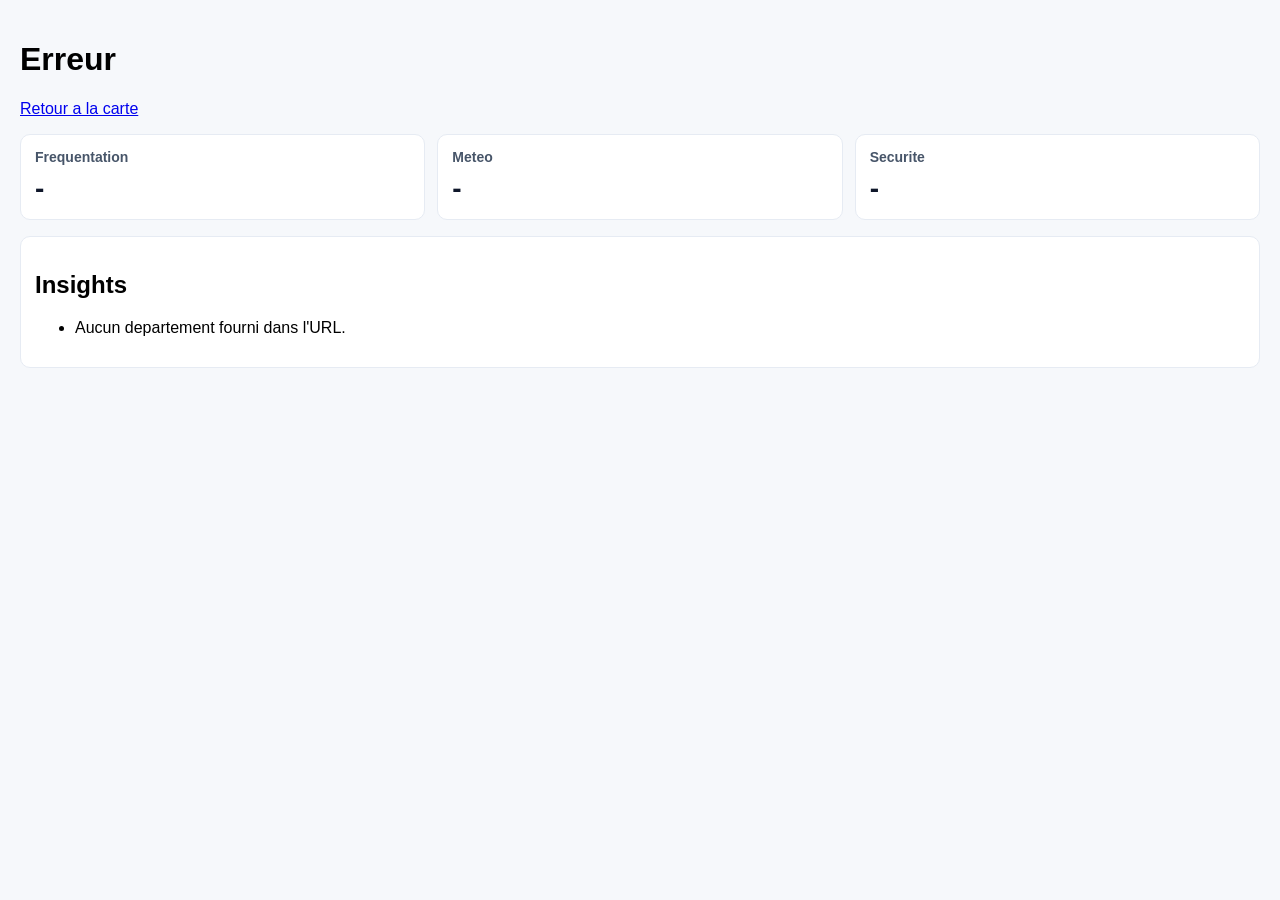
==== front/department.html @ adc29dd0 "feat: setup basic template and department logic" ====
<!DOCTYPE html>
<html lang="fr">
<head>
    <meta charset="UTF-8">
    <title>Detail Departement</title>
    <link rel="stylesheet" href="style.css">
</head>
<body class="dep-page">

    <h1 id="title">Departement</h1>
    <p><a href="index.html">Retour a la carte</a></p>

    <div id="content" class="dep-grid">
        <div class="kpi-card">
            <h3>Frequentation</h3>
            <div class="kpi-value" id="frequentationValue">-</div>
        </div>
        <div class="kpi-card">
            <h3>Meteo</h3>
            <div class="kpi-value" id="meteoValue">-</div>
        </div>
        <div class="kpi-card">
            <h3>Securite</h3>
            <div class="kpi-value" id="securiteValue">-</div>
        </div>
    </div>

    <div class="insights">
        <h2>Insights</h2>
        <ul id="insightsList"></ul>
    </div>

    <script src="department.js"></script>

</body>
</html>
---- front/style.css ----
body {
    margin: 0;
    font-family: Arial, sans-serif;
    background: #f6f8fb;
}

.layout {
    display: flex;
    height: 100vh;
}

/* Panels */
.panel {
    padding: 10px;
    overflow: auto;
    box-sizing: border-box;
}

/* Carte */
.map-panel {
    width: 58%;
    position: relative;
    flex: 0 0 58%;
}

.map-frame {
    position: relative;
}

#map {
    height: 74vh;
    border-radius: 8px;
}

.map-toggle {
    position: absolute;
    top: 86px;
    left: 10px;
    z-index: 600;
    width: 30px;
    height: 30px;
    border: none;
    border-radius: 6px;
    background: #ffffff;
    box-shadow: 0 2px 10px rgba(15, 23, 42, 0.2);
    cursor: pointer;
    font-weight: 700;
}

.map-drawer {
    position: absolute;
    top: 122px;
    left: 10px;
    width: 210px;
    z-index: 590;
    background: rgba(255, 255, 255, 0.96);
    border: 1px solid #e3e7ef;
    border-radius: 8px;
    padding: 10px;
    box-shadow: 0 8px 20px rgba(15, 23, 42, 0.2);
}

.map-resize-handle {
    position: absolute;
    top: 0;
    right: -4px;
    width: 8px;
    height: 100%;
    cursor: col-resize;
    z-index: 700;
    background: transparent;
}

.map-resize-handle::after {
    content: "";
    position: absolute;
    right: 3px;
    top: 24%;
    width: 2px;
    height: 52%;
    border-radius: 2px;
    background: #c7d2e4;
}

body.resizing {
    cursor: col-resize;
    user-select: none;
}

.map-drawer h3 {
    margin: 0 0 8px;
    font-size: 14px;
}

.hidden {
    display: none;
}

.legend {
    margin-top: 8px;
    background: #ffffff;
    border-radius: 8px;
    padding: 10px;
    border: 1px solid #e3e7ef;
}

.legend-scale {
    display: grid;
    grid-template-columns: repeat(5, 1fr);
    gap: 4px;
    margin: 8px 0;
}

.scale-box {
    display: block;
    height: 10px;
    border-radius: 2px;
}

.c1 { background: #eff3ff; }
.c2 { background: #bdd7e7; }
.c3 { background: #6baed6; }
.c4 { background: #3182bd; }
.c5 { background: #08519c; }

.legend-range {
    font-size: 12px;
    color: #566176;
}

.api-status {
    margin-top: 10px;
    margin-bottom: 10px;
    font-size: 13px;
    color: #334155;
}

/* Visualisations */
.viz-panel {
    width: 42%;
    background: #fafafa;
    flex: 1 1 auto;
}

.debug-box {
    margin-top: 8px;
}

.debug-toggle {
    border: 1px solid #cbd5e1;
    background: #ffffff;
    border-radius: 8px;
    padding: 6px 10px;
    cursor: pointer;
    font-size: 12px;
}

.debug-console {
    margin-top: 8px;
    background: #0b1220;
    color: #9ce6b4;
    border-radius: 8px;
    padding: 10px;
    font-size: 11px;
    max-height: 140px;
    overflow: auto;
    white-space: pre-wrap;
}

.viz-placeholder {
    margin-top: 12px;
    padding: 20px;
    background: #ddd;
    border-radius: 8px;
}

.bars {
    margin-top: 16px;
    display: grid;
    gap: 10px;
}

.bar-row {
    display: grid;
    grid-template-columns: 90px 1fr 30px;
    gap: 8px;
    align-items: center;
    font-size: 13px;
}

.bar-track {
    background: #dbe3f0;
    border-radius: 999px;
    overflow: hidden;
    height: 10px;
}

.bar-fill {
    background: linear-gradient(90deg, #0ea5e9, #2563eb);
    height: 100%;
}

.dep-tooltip {
    background: #0f172a;
    color: #f8fafc;
    border: 1px solid #1e293b;
    border-radius: 8px;
    box-shadow: 0 8px 18px rgba(15, 23, 42, 0.25);
    font-size: 12px;
    line-height: 1.4;
}

.dep-page {
    padding: 20px;
}

.dep-grid {
    display: grid;
    grid-template-columns: repeat(3, 1fr);
    gap: 12px;
}

.kpi-card {
    background: #ffffff;
    border: 1px solid #e6ebf3;
    border-radius: 10px;
    padding: 14px;
}

.kpi-card h3 {
    margin: 0;
    font-size: 14px;
    color: #475569;
}

.kpi-value {
    margin-top: 8px;
    font-size: 28px;
    font-weight: 700;
    color: #0f172a;
}

.insights {
    margin-top: 16px;
    background: #ffffff;
    border: 1px solid #e6ebf3;
    border-radius: 10px;
    padding: 14px;
}

/* Inputs */
label {
    display: block;
    margin: 10px 0;
}

@media (max-width: 980px) {
    .layout {
        flex-direction: column;
        height: auto;
    }

    .map-panel,
    .viz-panel {
        width: 100%;
        flex: 1 1 auto;
    }

    #map {
        height: 52vh;
    }

    .map-drawer {
        width: 180px;
    }

    .map-resize-handle {
        display: none;
    }

    .dep-grid {
        grid-template-columns: 1fr;
    }
}
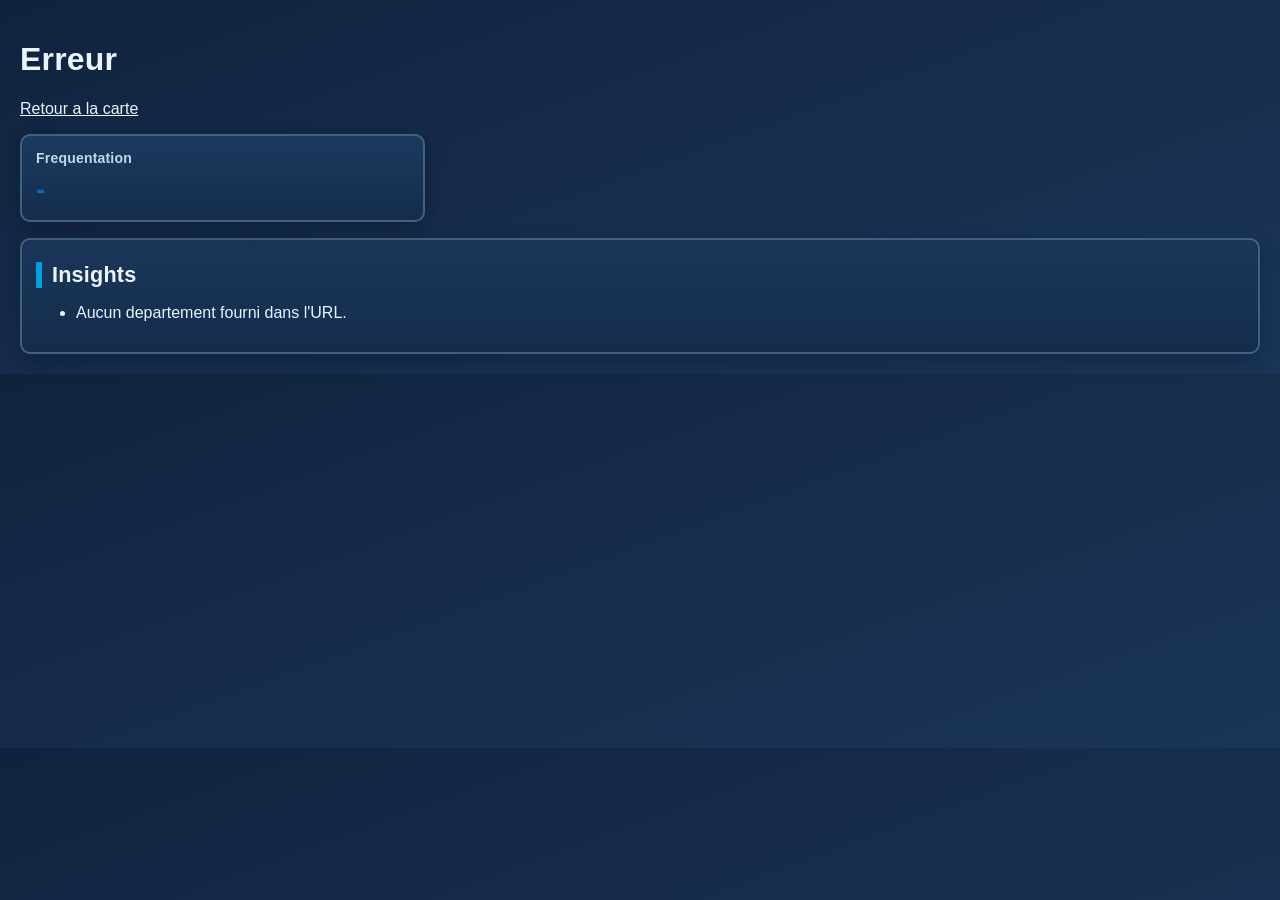
==== commit ca4e9e52: "style: graphic identity AURAT and visual cleanup" ====
--- a/front/department.html
+++ b/front/department.html
@@ -15,14 +15,6 @@
             <h3>Frequentation</h3>
             <div class="kpi-value" id="frequentationValue">-</div>
         </div>
-        <div class="kpi-card">
-            <h3>Meteo</h3>
-            <div class="kpi-value" id="meteoValue">-</div>
-        </div>
-        <div class="kpi-card">
-            <h3>Securite</h3>
-            <div class="kpi-value" id="securiteValue">-</div>
-        </div>
     </div>
 
     <div class="insights">
--- a/front/style.css
+++ b/front/style.css
@@ -1,7 +1,41 @@
+@import url("https://fonts.cdnfonts.com/css/luciole");
+
+/* Charte AURA Tourisme */
+:root {
+    --aura-bleu-ciel: #00a0df;
+    --aura-bleu-marine: #162c4a;
+    --aura-bleu-web: #086cb2;
+    --aura-brique: #d14247;
+    --aura-sapin: #1a7251;
+    --aura-lila: #90437d;
+    --aura-bronze: #d4a434;
+    --aura-fond: #f4f7fb;
+    --aura-texte: #162c4a;
+    --aura-bordure: #d7e0ea;
+    --aura-bordure-forte: #9cb0c9;
+    --aura-surface: #1a3558;
+    --aura-surface-2: #142d4d;
+    --aura-texte-clair: #eaf4ff;
+}
+
 body {
     margin: 0;
-    font-family: Arial, sans-serif;
-    background: #f6f8fb;
+    font-family: "Luciole", "Segoe UI", Arial, sans-serif;
+    background: linear-gradient(160deg, #0f233d 0%, #162c4a 45%, #1a3558 100%);
+    color: var(--aura-texte-clair);
+}
+
+h1, h2, h3 {
+    color: var(--aura-texte-clair);
+    letter-spacing: 0.2px;
+}
+
+h2 {
+    margin: 8px 0 12px;
+    font-size: 1.35rem;
+    font-weight: 800;
+    border-left: 6px solid var(--aura-bleu-ciel);
+    padding-left: 10px;
 }
 
 .layout {
@@ -14,6 +48,12 @@
     padding: 10px;
     overflow: auto;
     box-sizing: border-box;
+    border: 2px solid #406182;
+    border-radius: 12px;
+    background: linear-gradient(180deg, var(--aura-surface) 0%, var(--aura-surface-2) 100%);
+    box-shadow: 0 12px 28px rgba(6, 16, 30, 0.35);
+    margin: 8px;
+    animation: panelReveal 360ms ease-out;
 }
 
 /* Carte */
@@ -30,6 +70,8 @@
 #map {
     height: 74vh;
     border-radius: 8px;
+    border: 2px solid #5e7ea0;
+    box-shadow: inset 0 0 0 1px rgba(255, 255, 255, 0.65);
 }
 
 .map-toggle {
@@ -42,9 +84,16 @@
     border: none;
     border-radius: 6px;
     background: #ffffff;
-    box-shadow: 0 2px 10px rgba(15, 23, 42, 0.2);
+    box-shadow: 0 4px 14px rgba(22, 44, 74, 0.24);
     cursor: pointer;
     font-weight: 700;
+    color: var(--aura-bleu-marine);
+    border: 1px solid #7f9bb8;
+}
+
+.map-toggle:hover {
+    transform: translateY(-1px);
+    background: #e8f6ff;
 }
 
 .map-drawer {
@@ -53,11 +102,11 @@
     left: 10px;
     width: 210px;
     z-index: 590;
-    background: rgba(255, 255, 255, 0.96);
-    border: 1px solid #e3e7ef;
+    background: rgba(234, 244, 255, 0.98);
+    border: 2px solid #7f9bb8;
     border-radius: 8px;
     padding: 10px;
-    box-shadow: 0 8px 20px rgba(15, 23, 42, 0.2);
+    box-shadow: 0 10px 24px rgba(22, 44, 74, 0.22);
 }
 
 .map-resize-handle {
@@ -79,7 +128,7 @@
     width: 2px;
     height: 52%;
     border-radius: 2px;
-    background: #c7d2e4;
+    background: var(--aura-bleu-web);
 }
 
 body.resizing {
@@ -92,16 +141,41 @@
     font-size: 14px;
 }
 
+.drawer-section {
+    margin-top: 10px;
+    padding-top: 8px;
+    border-top: 1px solid var(--aura-bordure);
+}
+
+.drawer-section:first-of-type {
+    margin-top: 0;
+    padding-top: 0;
+    border-top: none;
+}
+
+.drawer-title {
+    margin: 0 0 6px;
+    font-size: 12px;
+    font-weight: 700;
+    color: var(--aura-bleu-marine);
+}
+
+.map-drawer label {
+    color: var(--aura-bleu-marine);
+}
+
 .hidden {
     display: none;
 }
 
 .legend {
     margin-top: 8px;
-    background: #ffffff;
+    background: rgba(234, 244, 255, 0.98);
     border-radius: 8px;
     padding: 10px;
-    border: 1px solid #e3e7ef;
+    border: 2px solid #7f9bb8;
+    box-shadow: 0 4px 12px rgba(22, 44, 74, 0.08);
+    color: var(--aura-bleu-marine);
 }
 
 .legend-scale {
@@ -117,28 +191,28 @@
     border-radius: 2px;
 }
 
-.c1 { background: #eff3ff; }
-.c2 { background: #bdd7e7; }
-.c3 { background: #6baed6; }
-.c4 { background: #3182bd; }
-.c5 { background: #08519c; }
+.c1 { background: #d9f1fb; }
+.c2 { background: #9fdcf2; }
+.c3 { background: #66c7ea; }
+.c4 { background: var(--aura-bleu-ciel); }
+.c5 { background: var(--aura-bleu-web); }
 
 .legend-range {
     font-size: 12px;
-    color: #566176;
+    color: #43556f;
 }
 
 .api-status {
     margin-top: 10px;
     margin-bottom: 10px;
     font-size: 13px;
-    color: #334155;
+    color: var(--aura-texte-clair);
 }
 
 /* Visualisations */
 .viz-panel {
     width: 42%;
-    background: #fafafa;
+    background: linear-gradient(180deg, #173253 0%, #122a47 100%);
     flex: 1 1 auto;
 }
 
@@ -147,31 +221,40 @@
 }
 
 .debug-toggle {
-    border: 1px solid #cbd5e1;
-    background: #ffffff;
+    border: 2px solid #7f9bb8;
+    background: rgba(234, 244, 255, 0.95);
     border-radius: 8px;
     padding: 6px 10px;
     cursor: pointer;
     font-size: 12px;
+    color: var(--aura-bleu-marine);
+    font-weight: 700;
+}
+
+.debug-toggle:hover {
+    background: #dff2ff;
 }
 
 .debug-console {
     margin-top: 8px;
-    background: #0b1220;
-    color: #9ce6b4;
+    background: var(--aura-bleu-marine);
+    color: #d9f1fb;
     border-radius: 8px;
     padding: 10px;
     font-size: 11px;
     max-height: 140px;
     overflow: auto;
     white-space: pre-wrap;
+    border: 2px solid #304664;
 }
 
 .viz-placeholder {
     margin-top: 12px;
     padding: 20px;
-    background: #ddd;
-    border-radius: 8px;
+    background: rgba(234, 244, 255, 0.07);
+    border-radius: 8px;
+    border: 2px dashed #5d7fa1;
+    color: var(--aura-texte-clair);
 }
 
 .bars {
@@ -182,30 +265,32 @@
 
 .bar-row {
     display: grid;
-    grid-template-columns: 90px 1fr 30px;
+    grid-template-columns: 110px 1fr minmax(80px, auto);
     gap: 8px;
     align-items: center;
     font-size: 13px;
 }
 
 .bar-track {
-    background: #dbe3f0;
+    background: #dce7f3;
     border-radius: 999px;
     overflow: hidden;
     height: 10px;
+    border: 1px solid #b9cadc;
 }
 
 .bar-fill {
-    background: linear-gradient(90deg, #0ea5e9, #2563eb);
+    background: linear-gradient(90deg, var(--aura-bleu-ciel), var(--aura-bleu-web));
     height: 100%;
+    animation: growBar 560ms ease-out;
 }
 
 .dep-tooltip {
-    background: #0f172a;
+    background: var(--aura-bleu-marine);
     color: #f8fafc;
-    border: 1px solid #1e293b;
-    border-radius: 8px;
-    box-shadow: 0 8px 18px rgba(15, 23, 42, 0.25);
+    border: 1px solid #304664;
+    border-radius: 8px;
+    box-shadow: 0 8px 18px rgba(22, 44, 74, 0.25);
     font-size: 12px;
     line-height: 1.4;
 }
@@ -221,31 +306,73 @@
 }
 
 .kpi-card {
-    background: #ffffff;
-    border: 1px solid #e6ebf3;
+    background: linear-gradient(180deg, #1c3a5f 0%, #142d4d 100%);
+    border: 2px solid #406182;
     border-radius: 10px;
     padding: 14px;
+    box-shadow: 0 8px 18px rgba(6, 16, 30, 0.3);
 }
 
 .kpi-card h3 {
     margin: 0;
     font-size: 14px;
-    color: #475569;
+    color: #c3d8ed;
 }
 
 .kpi-value {
     margin-top: 8px;
     font-size: 28px;
     font-weight: 700;
-    color: #0f172a;
+    color: var(--aura-bleu-web);
 }
 
 .insights {
     margin-top: 16px;
-    background: #ffffff;
-    border: 1px solid #e6ebf3;
+    background: linear-gradient(180deg, #1b3659 0%, #142d4d 100%);
+    border: 2px solid #406182;
     border-radius: 10px;
     padding: 14px;
+    box-shadow: 0 8px 18px rgba(6, 16, 30, 0.28);
+}
+
+.insights h2,
+.insights li,
+.dep-page a,
+.dep-page p {
+    color: var(--aura-texte-clair);
+}
+
+.kpi-card,
+.insights,
+.legend,
+.map-drawer,
+.debug-toggle,
+.map-toggle {
+    transition: transform 180ms ease, box-shadow 220ms ease, border-color 200ms ease;
+}
+
+.kpi-card:hover,
+.insights:hover {
+    transform: translateY(-2px);
+    border-color: #6f90b2;
+    box-shadow: 0 10px 24px rgba(6, 16, 30, 0.35);
+}
+
+@keyframes panelReveal {
+    from {
+        opacity: 0;
+        transform: translateY(8px);
+    }
+    to {
+        opacity: 1;
+        transform: translateY(0);
+    }
+}
+
+@keyframes growBar {
+    from {
+        width: 0;
+    }
 }
 
 /* Inputs */
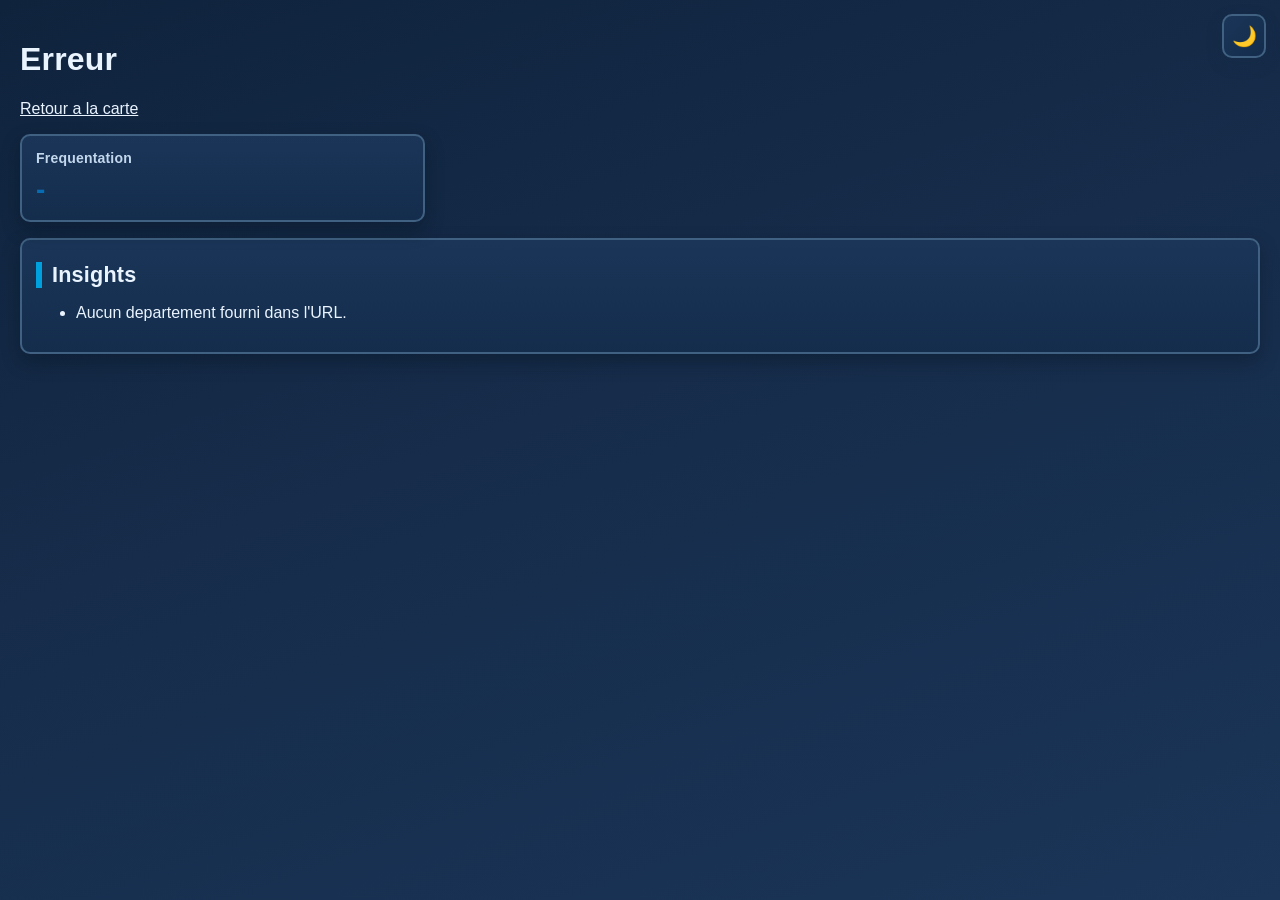
==== commit 0c67fdb3: "feat: light/dark mode and frontend stability" ====
--- a/front/department.html
+++ b/front/department.html
@@ -6,6 +6,8 @@
     <link rel="stylesheet" href="style.css">
 </head>
 <body class="dep-page">
+
+    <button id="themeToggle" class="theme-toggle" type="button" title="Basculer le theme">🌙</button>
 
     <h1 id="title">Departement</h1>
     <p><a href="index.html">Retour a la carte</a></p>
--- a/front/style.css
+++ b/front/style.css
@@ -1,6 +1,5 @@
 @import url("https://fonts.cdnfonts.com/css/luciole");
 
-/* Charte AURA Tourisme */
 :root {
     --aura-bleu-ciel: #00a0df;
     --aura-bleu-marine: #162c4a;
@@ -9,24 +8,58 @@
     --aura-sapin: #1a7251;
     --aura-lila: #90437d;
     --aura-bronze: #d4a434;
-    --aura-fond: #f4f7fb;
-    --aura-texte: #162c4a;
-    --aura-bordure: #d7e0ea;
-    --aura-bordure-forte: #9cb0c9;
-    --aura-surface: #1a3558;
-    --aura-surface-2: #142d4d;
-    --aura-texte-clair: #eaf4ff;
+
+    --bg-grad-start: #0f233d;
+    --bg-grad-mid: #162c4a;
+    --bg-grad-end: #1a3558;
+    --surface-1: #1a3558;
+    --surface-2: #142d4d;
+    --panel-border: #406182;
+    --panel-shadow: rgba(6, 16, 30, 0.35);
+    --text-main: #eaf4ff;
+    --text-muted: #c3d8ed;
+    --legend-bg: rgba(234, 244, 255, 0.98);
+    --legend-text: #162c4a;
+    --drawer-bg: rgba(234, 244, 255, 0.98);
+    --drawer-text: #162c4a;
+    --track-bg: #dce7f3;
+    --track-border: #b9cadc;
+}
+
+body.light-mode {
+    --bg-grad-start: #f0f5fa;
+    --bg-grad-mid: #ffffff;
+    --bg-grad-end: #f8fbfd;
+    --surface-1: #f8fbfd;
+    --surface-2: #edf5fa;
+    --panel-border: #c4d4e8;
+    --panel-shadow: rgba(154, 170, 200, 0.16);
+    --text-main: #162c4a;
+    --text-muted: #406182;
+    --legend-bg: #ffffff;
+    --legend-text: #162c4a;
+    --drawer-bg: #ffffff;
+    --drawer-text: #162c4a;
+    --track-bg: #e8eef7;
+    --track-border: #d4dfe9;
+}
+
+* {
+    box-sizing: border-box;
 }
 
 body {
     margin: 0;
     font-family: "Luciole", "Segoe UI", Arial, sans-serif;
-    background: linear-gradient(160deg, #0f233d 0%, #162c4a 45%, #1a3558 100%);
-    color: var(--aura-texte-clair);
-}
-
-h1, h2, h3 {
-    color: var(--aura-texte-clair);
+    background: linear-gradient(160deg, var(--bg-grad-start) 0%, var(--bg-grad-mid) 45%, var(--bg-grad-end) 100%);
+    color: var(--text-main);
+    transition: background 300ms ease, color 300ms ease;
+}
+
+h1,
+h2,
+h3 {
+    color: var(--text-main);
     letter-spacing: 0.2px;
 }
 
@@ -38,29 +71,59 @@
     padding-left: 10px;
 }
 
+.theme-toggle {
+    position: fixed;
+    top: 14px;
+    right: 14px;
+    z-index: 1200;
+    width: 44px;
+    height: 44px;
+    border: 2px solid var(--panel-border);
+    border-radius: 10px;
+    background: linear-gradient(135deg, var(--surface-1), var(--surface-2));
+    color: var(--aura-bleu-ciel);
+    font-size: 20px;
+    cursor: pointer;
+    display: flex;
+    align-items: center;
+    justify-content: center;
+    box-shadow: 0 6px 16px rgba(22, 44, 74, 0.22);
+    transition: transform 180ms ease, border-color 200ms ease, box-shadow 200ms ease;
+}
+
+.theme-toggle:hover {
+    transform: translateY(-1px);
+    border-color: var(--aura-bleu-ciel);
+    box-shadow: 0 8px 20px rgba(0, 160, 223, 0.25);
+}
+
 .layout {
     display: flex;
+    gap: 2px;
     height: 100vh;
 }
 
-/* Panels */
 .panel {
     padding: 10px;
     overflow: auto;
-    box-sizing: border-box;
-    border: 2px solid #406182;
+    margin: 8px;
+    border: 2px solid var(--panel-border);
     border-radius: 12px;
-    background: linear-gradient(180deg, var(--aura-surface) 0%, var(--aura-surface-2) 100%);
-    box-shadow: 0 12px 28px rgba(6, 16, 30, 0.35);
-    margin: 8px;
-    animation: panelReveal 360ms ease-out;
-}
-
-/* Carte */
+    background: linear-gradient(180deg, var(--surface-1) 0%, var(--surface-2) 100%);
+    box-shadow: 0 12px 28px var(--panel-shadow);
+    animation: panelReveal 320ms ease-out;
+    transition: border-color 260ms ease, background 260ms ease, box-shadow 260ms ease;
+}
+
 .map-panel {
     width: 58%;
+    flex: 0 0 58%;
     position: relative;
-    flex: 0 0 58%;
+}
+
+.viz-panel {
+    width: 42%;
+    flex: 1 1 auto;
 }
 
 .map-frame {
@@ -72,6 +135,11 @@
     border-radius: 8px;
     border: 2px solid #5e7ea0;
     box-shadow: inset 0 0 0 1px rgba(255, 255, 255, 0.65);
+}
+
+body.light-mode #map {
+    border-color: #b9cadc;
+    box-shadow: inset 0 0 0 1px rgba(154, 170, 200, 0.4);
 }
 
 .map-toggle {
@@ -81,14 +149,13 @@
     z-index: 600;
     width: 30px;
     height: 30px;
-    border: none;
+    border: 1px solid #7f9bb8;
     border-radius: 6px;
     background: #ffffff;
+    color: var(--aura-bleu-marine);
+    font-weight: 700;
+    cursor: pointer;
     box-shadow: 0 4px 14px rgba(22, 44, 74, 0.24);
-    cursor: pointer;
-    font-weight: 700;
-    color: var(--aura-bleu-marine);
-    border: 1px solid #7f9bb8;
 }
 
 .map-toggle:hover {
@@ -102,11 +169,45 @@
     left: 10px;
     width: 210px;
     z-index: 590;
-    background: rgba(234, 244, 255, 0.98);
+    background: var(--drawer-bg);
+    color: var(--drawer-text);
     border: 2px solid #7f9bb8;
     border-radius: 8px;
     padding: 10px;
     box-shadow: 0 10px 24px rgba(22, 44, 74, 0.22);
+}
+
+.map-drawer h3 {
+    margin: 0 0 8px;
+    font-size: 14px;
+}
+
+.map-drawer label {
+    color: var(--drawer-text);
+}
+
+.drawer-section {
+    margin-top: 10px;
+    padding-top: 8px;
+    border-top: 1px solid #b9cadc;
+}
+
+.drawer-section:first-of-type {
+    margin-top: 0;
+    padding-top: 0;
+    border-top: none;
+}
+
+.drawer-title {
+    margin: 0 0 6px;
+    font-size: 12px;
+    font-weight: 700;
+}
+
+.week-filters {
+    max-height: 140px;
+    overflow-y: auto;
+    padding-right: 4px;
 }
 
 .map-resize-handle {
@@ -136,46 +237,22 @@
     user-select: none;
 }
 
-.map-drawer h3 {
-    margin: 0 0 8px;
-    font-size: 14px;
-}
-
-.drawer-section {
-    margin-top: 10px;
-    padding-top: 8px;
-    border-top: 1px solid var(--aura-bordure);
-}
-
-.drawer-section:first-of-type {
-    margin-top: 0;
-    padding-top: 0;
-    border-top: none;
-}
-
-.drawer-title {
-    margin: 0 0 6px;
-    font-size: 12px;
-    font-weight: 700;
-    color: var(--aura-bleu-marine);
-}
-
-.map-drawer label {
-    color: var(--aura-bleu-marine);
-}
-
 .hidden {
     display: none;
 }
 
 .legend {
     margin-top: 8px;
-    background: rgba(234, 244, 255, 0.98);
+    background: var(--legend-bg);
+    color: var(--legend-text);
     border-radius: 8px;
     padding: 10px;
     border: 2px solid #7f9bb8;
     box-shadow: 0 4px 12px rgba(22, 44, 74, 0.08);
-    color: var(--aura-bleu-marine);
+}
+
+body.light-mode .legend {
+    border-color: #d4dfe9;
 }
 
 .legend-scale {
@@ -203,17 +280,9 @@
 }
 
 .api-status {
-    margin-top: 10px;
-    margin-bottom: 10px;
+    margin: 10px 0;
     font-size: 13px;
-    color: var(--aura-texte-clair);
-}
-
-/* Visualisations */
-.viz-panel {
-    width: 42%;
-    background: linear-gradient(180deg, #173253 0%, #122a47 100%);
-    flex: 1 1 auto;
+    color: var(--text-main);
 }
 
 .debug-box {
@@ -248,13 +317,24 @@
     border: 2px solid #304664;
 }
 
+body.light-mode .debug-console {
+    background: #f5f8fc;
+    color: #0066cc;
+    border-color: #d4dfe9;
+}
+
 .viz-placeholder {
     margin-top: 12px;
     padding: 20px;
     background: rgba(234, 244, 255, 0.07);
     border-radius: 8px;
     border: 2px dashed #5d7fa1;
-    color: var(--aura-texte-clair);
+    color: var(--text-main);
+}
+
+body.light-mode .viz-placeholder {
+    background: rgba(0, 160, 223, 0.05);
+    border-color: #b9cadc;
 }
 
 .bars {
@@ -272,11 +352,11 @@
 }
 
 .bar-track {
-    background: #dce7f3;
+    background: var(--track-bg);
     border-radius: 999px;
     overflow: hidden;
     height: 10px;
-    border: 1px solid #b9cadc;
+    border: 1px solid var(--track-border);
 }
 
 .bar-fill {
@@ -296,6 +376,7 @@
 }
 
 .dep-page {
+    min-height: 100vh;
     padding: 20px;
 }
 
@@ -306,17 +387,17 @@
 }
 
 .kpi-card {
-    background: linear-gradient(180deg, #1c3a5f 0%, #142d4d 100%);
-    border: 2px solid #406182;
+    background: linear-gradient(180deg, var(--surface-1) 0%, var(--surface-2) 100%);
+    border: 2px solid var(--panel-border);
     border-radius: 10px;
     padding: 14px;
-    box-shadow: 0 8px 18px rgba(6, 16, 30, 0.3);
+    box-shadow: 0 8px 18px var(--panel-shadow);
 }
 
 .kpi-card h3 {
     margin: 0;
     font-size: 14px;
-    color: #c3d8ed;
+    color: var(--text-muted);
 }
 
 .kpi-value {
@@ -328,18 +409,18 @@
 
 .insights {
     margin-top: 16px;
-    background: linear-gradient(180deg, #1b3659 0%, #142d4d 100%);
-    border: 2px solid #406182;
+    background: linear-gradient(180deg, var(--surface-1) 0%, var(--surface-2) 100%);
+    border: 2px solid var(--panel-border);
     border-radius: 10px;
     padding: 14px;
-    box-shadow: 0 8px 18px rgba(6, 16, 30, 0.28);
+    box-shadow: 0 8px 18px var(--panel-shadow);
 }
 
 .insights h2,
 .insights li,
 .dep-page a,
 .dep-page p {
-    color: var(--aura-texte-clair);
+    color: var(--text-main);
 }
 
 .kpi-card,
@@ -358,6 +439,11 @@
     box-shadow: 0 10px 24px rgba(6, 16, 30, 0.35);
 }
 
+label {
+    display: block;
+    margin: 10px 0;
+}
+
 @keyframes panelReveal {
     from {
         opacity: 0;
@@ -375,12 +461,6 @@
     }
 }
 
-/* Inputs */
-label {
-    display: block;
-    margin: 10px 0;
-}
-
 @media (max-width: 980px) {
     .layout {
         flex-direction: column;
@@ -408,4 +488,4 @@
     .dep-grid {
         grid-template-columns: 1fr;
     }
-}+}
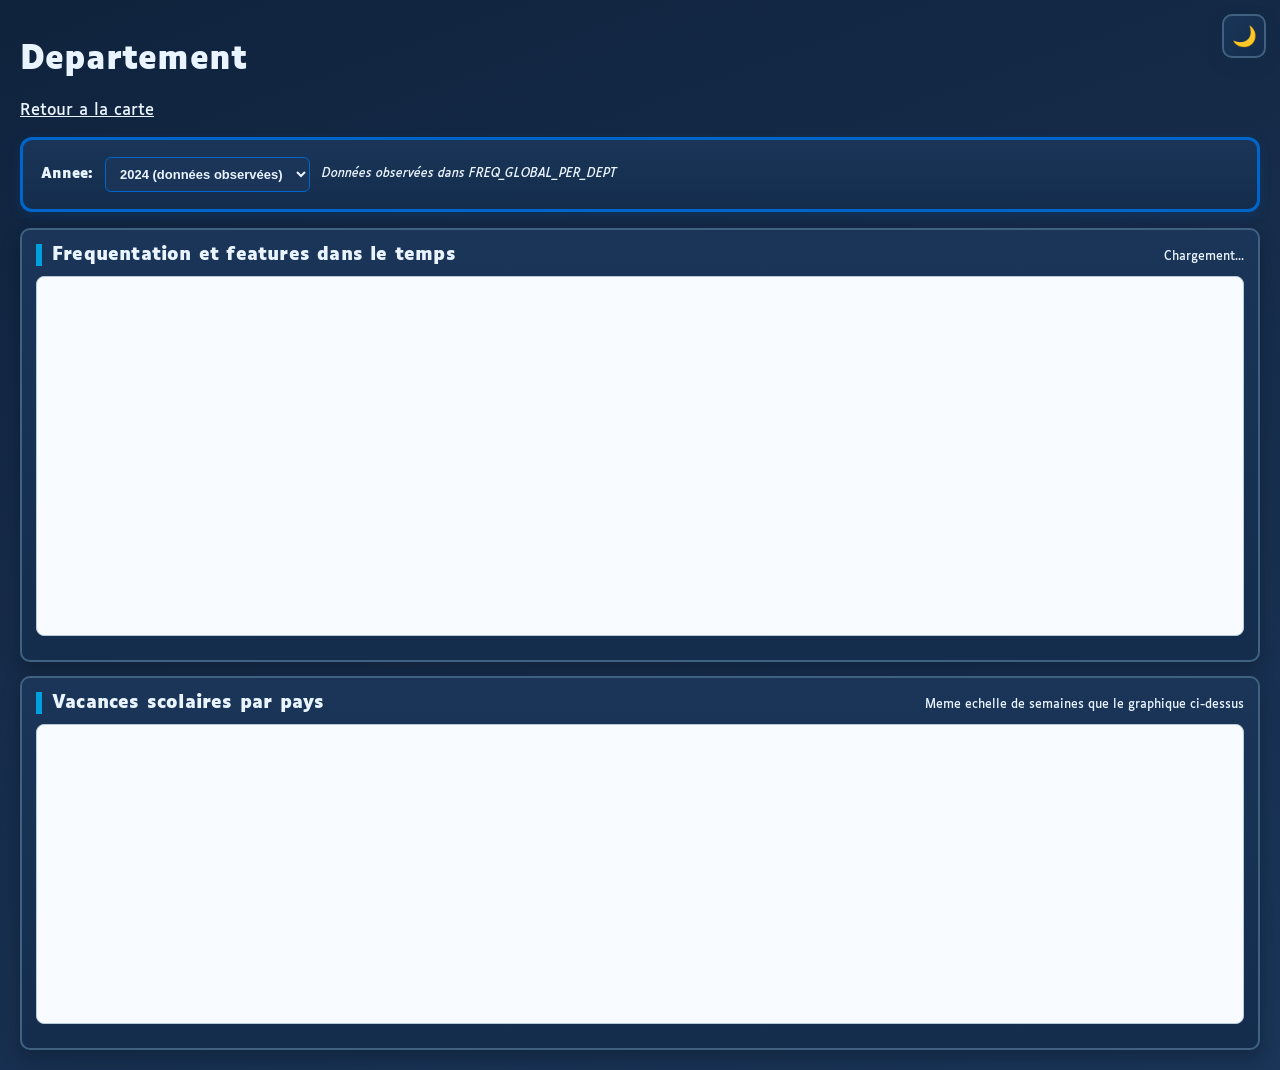
==== commit b4952726: "feat: advanced filters and timeline redesign" ====
--- a/front/department.html
+++ b/front/department.html
@@ -12,16 +12,40 @@
     <h1 id="title">Departement</h1>
     <p><a href="index.html">Retour a la carte</a></p>
 
-    <div id="content" class="dep-grid">
-        <div class="kpi-card">
-            <h3>Frequentation</h3>
-            <div class="kpi-value" id="frequentationValue">-</div>
-        </div>
+    <!-- Year selector panel - prominent -->
+    <div class="dep-year-selector-panel">
+        <label for="yearSelector">Annee:</label>
+        <select id="yearSelector" class="dep-year-select">
+            <option value="2024">2024 (données observées)</option>
+            <option value="2025">2025 (prédiction ML)</option>
+            <option value="2026">2026 (prédiction ML)</option>
+            <option value="2027">2027 (prédiction ML)</option>
+        </select>
+        <p id="yearInfo" class="dep-year-info">Données observées dans FREQ_GLOBAL_PER_DEPT</p>
     </div>
 
-    <div class="insights">
-        <h2>Insights</h2>
-        <ul id="insightsList"></ul>
+    <div class="dep-vis-stack">
+        <section class="dep-panel">
+            <div class="dep-panel-head">
+                <h2>Frequentation et features dans le temps</h2>
+                <p id="timelineStatus" class="dep-panel-status">Chargement...</p>
+            </div>
+            <canvas id="timelineChart" class="dep-chart" width="1200" height="380"></canvas>
+            <div id="timelineLegend" class="timeline-legend"></div>
+        </section>
+
+        <section class="dep-panel">
+            <div class="dep-panel-head">
+                <h2>Vacances scolaires par pays</h2>
+                <p class="dep-panel-status">Meme echelle de semaines que le graphique ci-dessus</p>
+            </div>
+            <canvas id="holidayTimeline" class="dep-chart" width="1200" height="300"></canvas>
+            <div id="holidayLegend" class="timeline-legend"></div>
+        </section>
+
+        <div id="departmentError" class="dep-error hidden">
+            Impossible de charger les donnees temporelles du departement.
+        </div>
     </div>
 
     <script src="department.js"></script>
--- a/front/style.css
+++ b/front/style.css
@@ -1,4 +1,34 @@
-@import url("https://fonts.cdnfonts.com/css/luciole");
+@font-face {
+    font-family: "Luciole";
+    src: local("Luciole Regular"), url("assets/fonts/Luciole/Luciole-Regular.ttf") format("truetype");
+    font-weight: 400;
+    font-style: normal;
+    font-display: swap;
+}
+
+@font-face {
+    font-family: "Luciole";
+    src: local("Luciole Bold"), url("assets/fonts/Luciole/Luciole-Bold.ttf") format("truetype");
+    font-weight: 700;
+    font-style: normal;
+    font-display: swap;
+}
+
+@font-face {
+    font-family: "Luciole";
+    src: local("Luciole Regular Italic"), url("assets/fonts/Luciole/Luciole-Regular-Italic.ttf") format("truetype");
+    font-weight: 400;
+    font-style: italic;
+    font-display: swap;
+}
+
+@font-face {
+    font-family: "Luciole";
+    src: local("Luciole Bold Italic"), url("assets/fonts/Luciole/Luciole-Bold-Italic.ttf") format("truetype");
+    font-weight: 700;
+    font-style: italic;
+    font-display: swap;
+}
 
 :root {
     --aura-bleu-ciel: #00a0df;
@@ -210,10 +240,99 @@
     padding-right: 4px;
 }
 
+.week-range-box {
+    display: grid;
+    gap: 8px;
+}
+
+.week-range-values {
+    display: flex;
+    justify-content: space-between;
+    font-size: 12px;
+    font-weight: 700;
+}
+
+.week-range-single {
+    position: relative;
+    height: 24px;
+}
+
+.week-range-track {
+    position: absolute;
+    left: 0;
+    right: 0;
+    top: 10px;
+    height: 4px;
+    border-radius: 3px;
+    background: #d4dfe9;
+}
+
+.week-range-fill {
+    position: absolute;
+    top: 10px;
+    height: 4px;
+    border-radius: 3px;
+    background: var(--aura-bleu-web);
+}
+
+.week-range-input {
+    position: absolute;
+    left: 0;
+    top: 0;
+    width: 100%;
+    margin: 0;
+    background: transparent;
+    pointer-events: none;
+    -webkit-appearance: none;
+    appearance: none;
+}
+
+.week-range-input::-webkit-slider-runnable-track {
+    height: 4px;
+    background: transparent;
+}
+
+.week-range-input::-webkit-slider-thumb {
+    -webkit-appearance: none;
+    appearance: none;
+    width: 14px;
+    height: 14px;
+    border-radius: 50%;
+    border: 2px solid var(--aura-bleu-marine);
+    background: #ffffff;
+    margin-top: -5px;
+    pointer-events: auto;
+    cursor: pointer;
+}
+
+.week-range-input::-moz-range-track {
+    height: 4px;
+    background: transparent;
+    border: none;
+}
+
+.week-range-input::-moz-range-thumb {
+    width: 14px;
+    height: 14px;
+    border-radius: 50%;
+    border: 2px solid var(--aura-bleu-marine);
+    background: #ffffff;
+    pointer-events: auto;
+    cursor: pointer;
+}
+
+.week-range-input-start {
+    z-index: 3;
+}
+
+.week-range-input-end {
+    z-index: 4;
+}
+
 .map-resize-handle {
     position: absolute;
     top: 0;
-    right: -4px;
+    right: 0;
     width: 8px;
     height: 100%;
     cursor: col-resize;
@@ -285,6 +404,51 @@
     color: var(--text-main);
 }
 
+.panel-title-row {
+    display: flex;
+    justify-content: space-between;
+    align-items: center;
+    gap: 10px;
+}
+
+.panel-title-row h2 {
+    margin: 0;
+}
+
+.global-year-selector {
+    background: linear-gradient(180deg, var(--surface-1) 0%, var(--surface-2) 100%);
+    border: 3px solid #0066cc;
+    border-radius: 12px;
+    padding: 10px 12px;
+    box-shadow: 0 4px 12px rgba(0, 102, 204, 0.15);
+    display: inline-flex;
+    align-items: center;
+    gap: 10px;
+}
+
+.year-select {
+    padding: 8px 10px;
+    border: 1px solid #0066cc;
+    border-radius: 6px;
+    background: var(--surface-1);
+    color: var(--text-main);
+    font-size: 13px;
+    font-weight: 600;
+    cursor: pointer;
+    transition: all 200ms ease;
+}
+
+.year-select:hover {
+    border-color: #005fb3;
+    box-shadow: 0 2px 6px rgba(0, 102, 204, 0.2);
+}
+
+.year-select:focus {
+    outline: none;
+    border-color: #0052a3;
+    box-shadow: 0 0 0 3px rgba(0, 102, 204, 0.1);
+}
+
 .debug-box {
     margin-top: 8px;
 }
@@ -365,6 +529,56 @@
     animation: growBar 560ms ease-out;
 }
 
+.holiday-panel {
+    margin-top: 14px;
+    background: linear-gradient(180deg, var(--surface-1) 0%, var(--surface-2) 100%);
+    border: 2px solid var(--panel-border);
+    border-radius: 10px;
+    padding: 14px;
+    box-shadow: 0 8px 18px var(--panel-shadow);
+}
+
+.holiday-panel-head {
+    display: flex;
+    justify-content: space-between;
+    align-items: baseline;
+    gap: 10px;
+    margin-bottom: 10px;
+}
+
+.holiday-panel-head h3 {
+    margin: 0;
+    font-size: 17px;
+    color: var(--text-main);
+}
+
+.holiday-panel-head p {
+    margin: 0;
+    font-size: 12px;
+    color: var(--text-muted);
+}
+
+.holiday-tooltip {
+    position: fixed;
+    z-index: 2000;
+    max-width: 260px;
+    background: var(--aura-bleu-marine);
+    color: #f8fafc;
+    border: 1px solid #304664;
+    border-radius: 8px;
+    box-shadow: 0 8px 18px rgba(22, 44, 74, 0.25);
+    font-size: 12px;
+    line-height: 1.4;
+    padding: 8px 10px;
+    pointer-events: none;
+}
+
+body.light-mode .holiday-tooltip {
+    background: #f5f8fc;
+    color: #162c4a;
+    border-color: #d4dfe9;
+}
+
 .dep-tooltip {
     background: var(--aura-bleu-marine);
     color: #f8fafc;
@@ -378,6 +592,135 @@
 .dep-page {
     min-height: 100vh;
     padding: 20px;
+}
+
+.dep-year-selector-panel {
+    background: linear-gradient(180deg, var(--surface-1) 0%, var(--surface-2) 100%);
+    border: 3px solid #0066cc;
+    border-radius: 12px;
+    padding: 16px 18px;
+    box-shadow: 0 4px 12px rgba(0, 102, 204, 0.15);
+    margin-bottom: 16px;
+    display: flex;
+    flex-wrap: wrap;
+    gap: 12px;
+    align-items: center;
+}
+
+.dep-year-selector-panel label {
+    font-weight: 700;
+    font-size: 14px;
+    color: var(--text-main);
+    display: flex;
+    align-items: center;
+}
+
+.dep-year-select {
+    padding: 8px 10px;
+    border: 1px solid #0066cc;
+    border-radius: 6px;
+    background: var(--surface-1);
+    color: var(--text-main);
+    font-size: 13px;
+    font-weight: 600;
+    cursor: pointer;
+    transition: all 200ms ease;
+}
+
+.dep-year-select:hover {
+    border-color: #005fb3;
+    box-shadow: 0 2px 6px rgba(0, 102, 204, 0.2);
+}
+
+.dep-year-select:focus {
+    outline: none;
+    border-color: #0052a3;
+    box-shadow: 0 0 0 3px rgba(0, 102, 204, 0.1);
+}
+
+.dep-year-info {
+    margin: 0;
+    font-size: 12px;
+    color: var(--text-muted);
+    font-style: italic;
+}
+
+.dep-vis-stack {
+    display: grid;
+    gap: 14px;
+}
+
+.dep-panel {
+    background: linear-gradient(180deg, var(--surface-1) 0%, var(--surface-2) 100%);
+    border: 2px solid var(--panel-border);
+    border-radius: 10px;
+    padding: 14px;
+    box-shadow: 0 8px 18px var(--panel-shadow);
+}
+
+.dep-panel-head {
+    display: flex;
+    justify-content: space-between;
+    align-items: baseline;
+    gap: 10px;
+    margin-bottom: 10px;
+}
+
+.dep-panel-head h2 {
+    margin: 0;
+    font-size: 18px;
+}
+
+.dep-panel-status {
+    margin: 0;
+    font-size: 12px;
+    color: var(--text-muted);
+}
+
+.dep-chart {
+    width: 100%;
+    height: 300px;
+    display: block;
+    border-radius: 8px;
+    border: 1px solid #b9cadc;
+    background: #f8fbff;
+}
+
+#timelineChart.dep-chart {
+    height: 360px;
+}
+
+.timeline-legend {
+    margin-top: 10px;
+    display: flex;
+    flex-wrap: wrap;
+    gap: 8px;
+}
+
+.legend-chip {
+    display: inline-flex;
+    align-items: center;
+    gap: 6px;
+    font-size: 12px;
+    color: var(--text-main);
+    border: 1px solid var(--panel-border);
+    border-radius: 999px;
+    padding: 4px 10px;
+    background: rgba(255, 255, 255, 0.12);
+}
+
+.legend-dot {
+    width: 10px;
+    height: 10px;
+    border-radius: 50%;
+}
+
+.dep-error {
+    border: 2px solid #d14247;
+    color: #d14247;
+    background: #fff5f5;
+    border-radius: 8px;
+    padding: 10px;
 }
 
 .dep-grid {
@@ -488,4 +831,9 @@
     .dep-grid {
         grid-template-columns: 1fr;
     }
-}
+
+    .dep-panel-head {
+        flex-direction: column;
+        align-items: flex-start;
+    }
+}
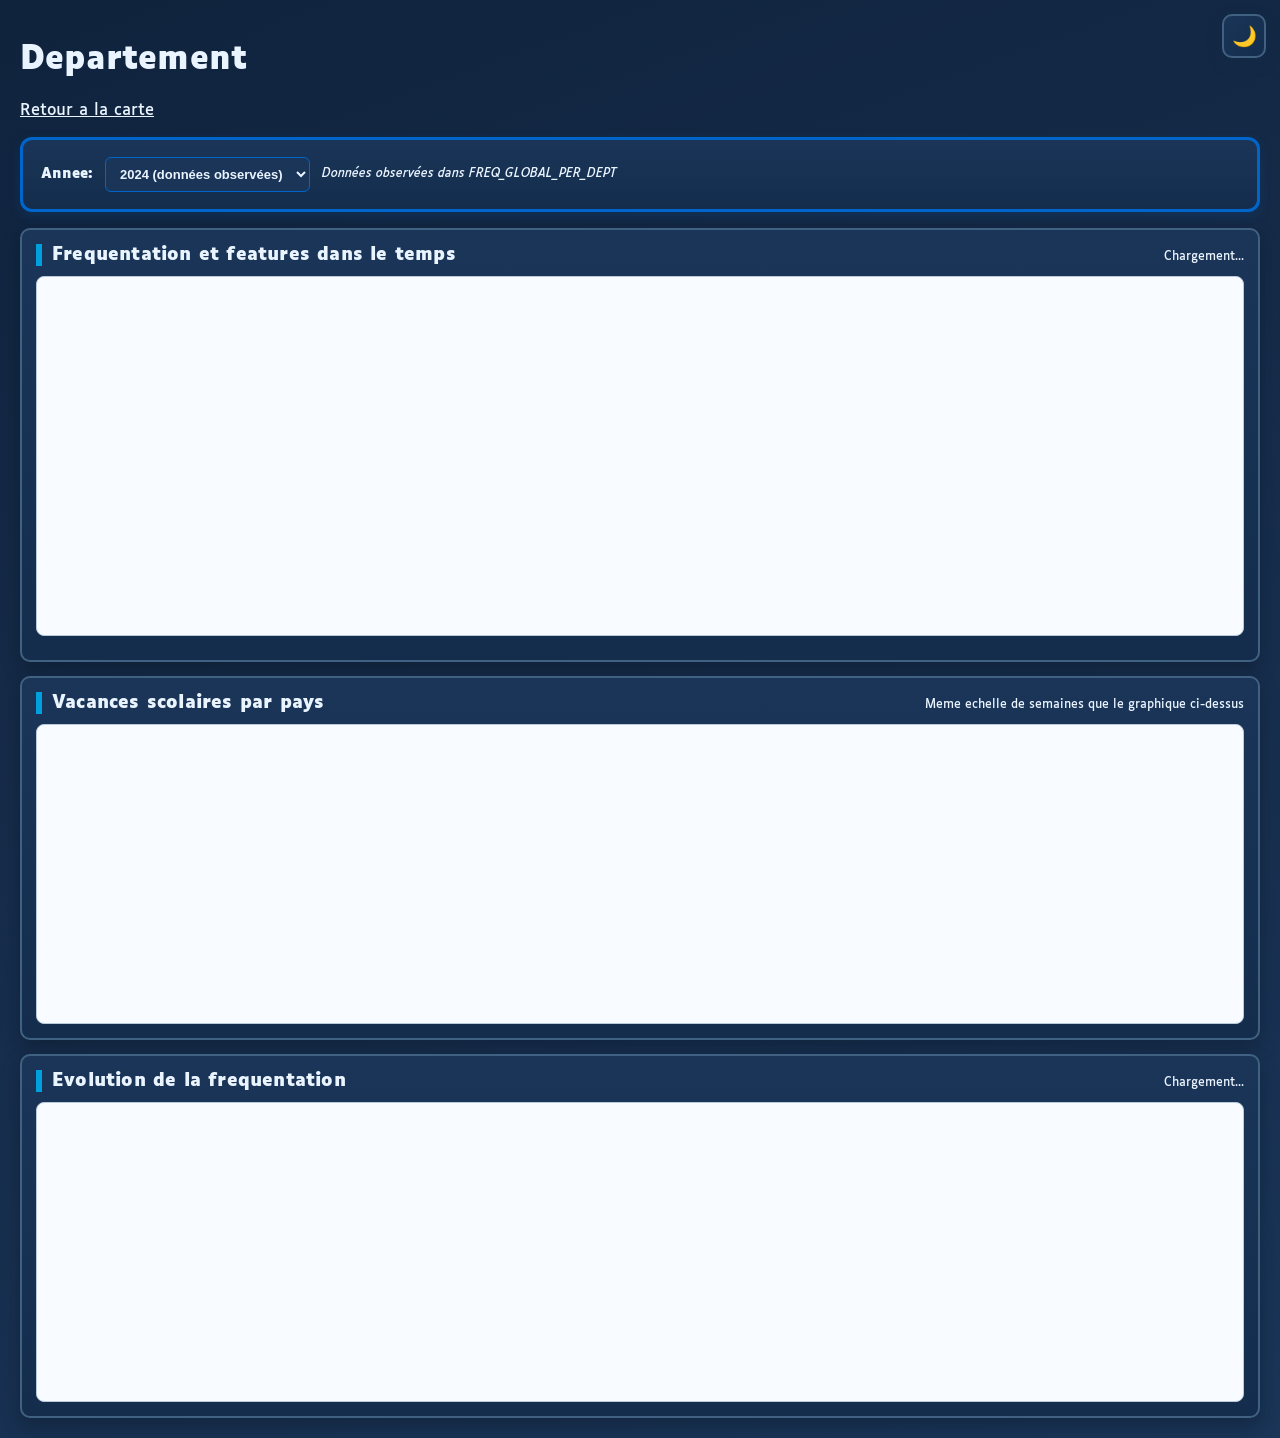
==== commit 989d57bc: "feat: add frequentation data endpoint with ML predictions" ====
--- a/front/department.html
+++ b/front/department.html
@@ -40,7 +40,14 @@
                 <p class="dep-panel-status">Meme echelle de semaines que le graphique ci-dessus</p>
             </div>
             <canvas id="holidayTimeline" class="dep-chart" width="1200" height="300"></canvas>
-            <div id="holidayLegend" class="timeline-legend"></div>
+        </section>
+
+        <section class="dep-panel">
+            <div class="dep-panel-head">
+                <h2>Evolution de la frequentation</h2>
+                <p id="frequentationStatus" class="dep-panel-status">Chargement...</p>
+            </div>
+            <canvas id="frequentationChart" class="dep-chart" width="1200" height="300"></canvas>
         </section>
 
         <div id="departmentError" class="dep-error hidden">
